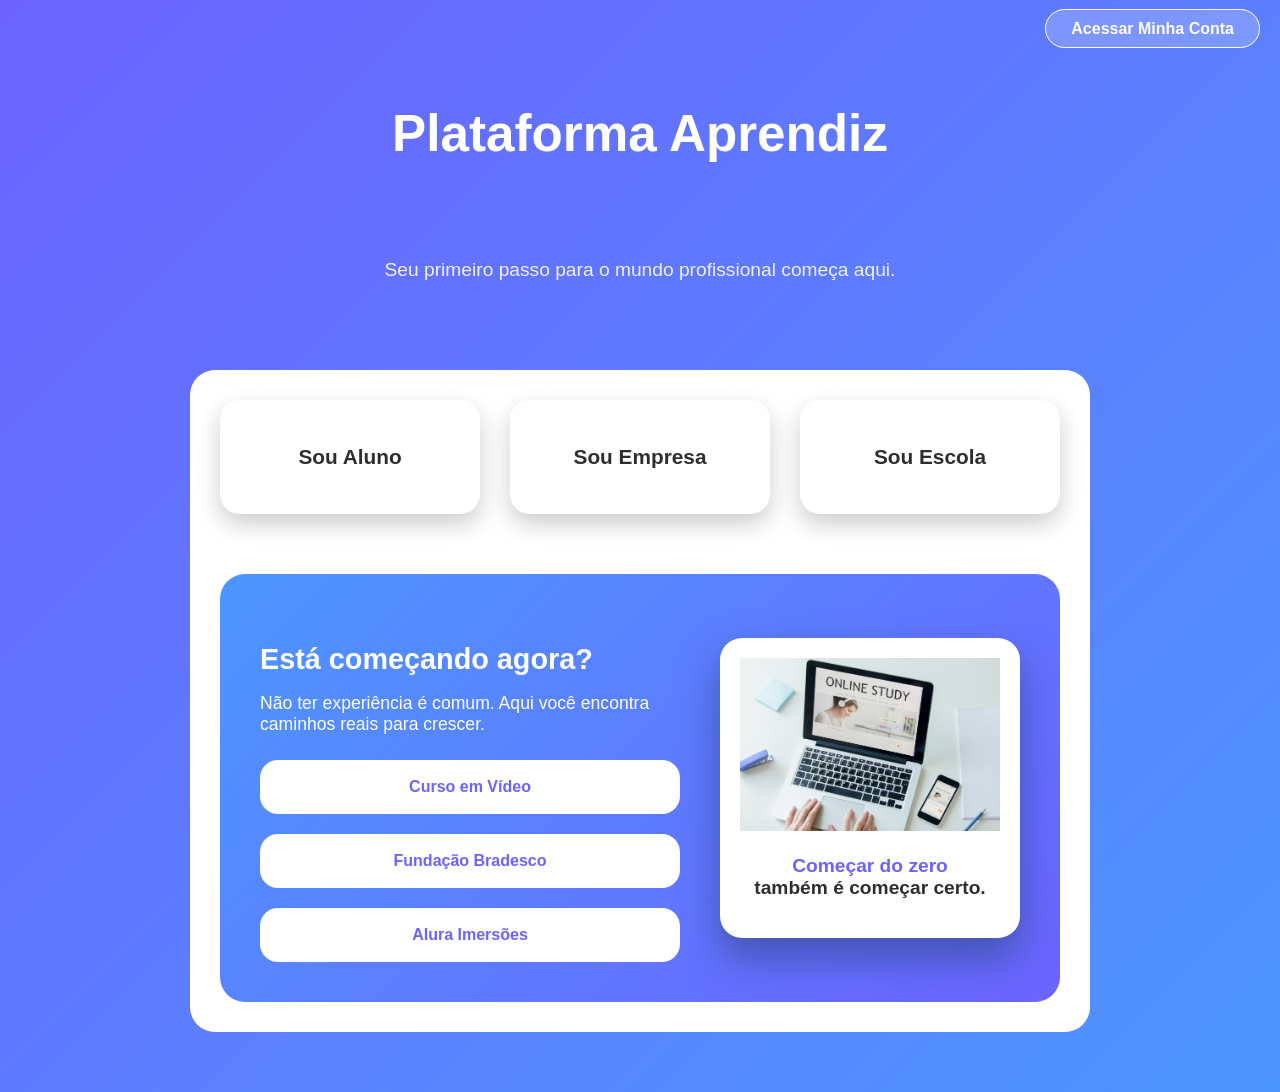
==== index.html @ 0a927eb1 "Primeiro commit: Estrutura completa" ====
<!DOCTYPE html>
<html lang="pt-BR">
<head>
  <meta charset="UTF-8">
  <title>Plataforma Aprendiz</title>
  <meta name="viewport" content="width=device-width, initial-scale=1.0">
  <link rel="stylesheet" href="css/style.css">
  <script src="js/validacao.js"></script>
</head>
<body>

<!-- HEADER COM TYPEWRITER -->
<header class="hero">
  <div class="top-bar">
    <a href="login.html" class="btn-login">Acessar Minha Conta</a>
  </div>

  <h1 id="typewriter"></h1>
  <p class="sub">Seu primeiro passo para o mundo profissional começa aqui.</p>
</header>

<main>

  <!-- CARDS PRINCIPAIS -->
  <section class="cards">
    <a href="aluno.html" class="card">Sou Aluno</a>
    <a href="empresa.html" class="card">Sou Empresa</a>
    <a href="escola.html" class="card">Sou Escola</a>
  </section>

  <!-- CURSOS + IMAGEM AO LADO -->
  <section class="apoio apoio-layout">

    <div class="apoio-texto">
      <h3>Está começando agora?</h3>
      <p>
        Não ter experiência é comum.  
        Aqui você encontra caminhos reais para crescer.
      </p>

      <div class="links-cursos">
        <a href="https://www.cursoemvideo.com/" target="_blank">Curso em Vídeo</a>
        <a href="https://www.ev.org.br/" target="_blank">Fundação Bradesco</a>
        <a href="https://www.alura.com.br/imersoes" target="_blank">Alura Imersões</a>
      </div>
    </div>

    <div class="apoio-imagem">
      <img src="img/curosonline.jpg" alt="Jovens aprendendo">
      <p class="frase">
        <span>Começar do zero</span><br>
        também é começar certo.
      </p>
    </div>

  </section>

</main>

<script src="js/seed.js"></script>
<script src="js/typewriter.js"></script>
</body>
</html>
---- css/style.css ----
:root {
  --roxo: #6c63ff;
  --azul: #4d96ff;
  --amarelo: #ffd93d;
  --verde: #6bcf63;
  --cinza: #f4f4f4;
  --escuro: #2e2e2e;
}

* {
  box-sizing: border-box;
}

body {
  margin: 0;
  font-family: "Segoe UI", Arial, sans-serif;
  background: linear-gradient(135deg, var(--roxo), var(--azul));
  min-height: 100vh;
}

/* HEADER */
.hero {
  text-align: center;
  padding: 70px 20px 50px;
  color: #fff;
}

.hero h1 {
  font-size: 3.2rem;
  font-weight: 900;
  min-height: 120px;
}

.hero .sub {
  font-size: 1.2rem;
  opacity: 0.9;
}

.top-bar {
    position: absolute;
    top: 20px;
    right: 20px;
}

.btn-login {
    background: rgba(255, 255, 255, 0.2);
    color: white;
    padding: 10px 25px;
    border-radius: 20px;
    text-decoration: none;
    font-weight: bold;
    border: 1px solid white;
    transition: 0.3s;
}

.btn-login:hover {
    background: white;
    color: var(--roxo);
}

/* CONTEÚDO */
main {
  max-width: 1200px;
  margin: auto;
  padding: 20px;
}

/* CARDS PRINCIPAIS */
.cards {
  display: grid;
  grid-template-columns: repeat(auto-fit, minmax(260px, 1fr));
  gap: 30px;
  margin-bottom: 60px;
}

.card {
  background: #fff;
  padding: 45px;
  text-align: center;
  font-size: 1.3rem;
  font-weight: bold;
  border-radius: 20px;
  text-decoration: none;
  color: var(--escuro);
  box-shadow: 0 10px 25px rgba(0,0,0,0.2);
  transition: 0.3s;
}

.card:hover {
  transform: translateY(-10px);
  background: linear-gradient(135deg, var(--amarelo), var(--verde));
}

/* APOIO */
.apoio {
  background: linear-gradient(135deg, var(--azul), var(--roxo));
  color: #fff;
  padding: 40px;
  border-radius: 25px;
}

/* LAYOUT APOIO */
.apoio-layout {
  display: grid;
  grid-template-columns: 1.4fr 1fr;
  gap: 40px;
  align-items: center;
}

/* TEXTO APOIO */
.apoio-texto h3 {
  font-size: 1.8rem;
  margin-bottom: 10px;
}

.apoio-texto p {
  font-size: 1.1rem;
  margin-bottom: 25px;
}

/* LINKS CURSOS */
.links-cursos {
  display: grid;
  grid-template-columns: repeat(auto-fit, minmax(220px, 1fr));
  gap: 20px;
}

.links-cursos a {
  background: #fff;
  color: var(--roxo);
  padding: 18px;
  border-radius: 18px;
  font-weight: bold;
  text-align: center;
  text-decoration: none;
}

/* IMAGEM + FRASE */
.apoio-imagem {
  background: #fff;
  border-radius: 22px;
  padding: 20px;
  color: var(--escuro);
  box-shadow: 0 20px 40px #4254b2;
  text-align: center;
  transition: transform 0.3s;
}

.apoio-imagem:hover {
  transform: translateY(-8px);
}

.apoio-imagem img {
  max-width: 100%;
  height: auto;
}

.apoio-imagem .frase {
  font-size: 1.2rem;
  font-weight: bold;
}

.apoio-imagem span {
  color: var(--roxo);
}

/* MOBILE */
@media (max-width: 768px) {
  .hero h1 {
    font-size: 2.4rem;
  }

  .apoio-layout {
    grid-template-columns: 1fr;
    gap: 24px;
  }

  .apoio-texto,.apoio-imagem {
    width: 100%;
    padding: 16px;
  }

  .links-cursos {
    display: flex;
    flex-wrap: wrap;      
    justify-content: center;
    gap: 14px;
    overflow: visible;    
  }

  .links-cursos a {
    min-width: unset;
    width: 100%;
    max-width: 320px;     
  }

  .top-bar {
    position: static;
    margin-bottom: 20px;
  }
}

/* NAV TOPO */
.top-nav{
  max-width: 900px;
  margin: 30px auto 10px;
  padding: 0 20px;
}

h2 {
  color: #2e2e2e;
  font-weight: bold;
  margin-bottom: 10px;
  text-align: center;
}

/* BOTÃO VOLTAR */
.btn-voltar {
  display: inline-block;
  background: linear-gradient(135deg, var(--amarelo), var(--verde));
  color: #2e2e2e;
  padding: 10px 22px;
  border-radius: 25px;
  font-weight: bold;
  text-decoration: none;
  box-shadow: 0 6px 15px rgba(0,0,0,0.25);
  transition: transform 0.2s, box-shadow 0.2s;
}

.btn-voltar:hover {
  transform: translateY(-2px);
  box-shadow: 0 10px 22px rgba(0,0,0,0.35);
}

@media (max-width: 600px) {
  .item-aluno {
    flex-direction: column;
    align-items: flex-start;
    gap: 4px;
  }
}

/* MAIN CENTRALIZADO */
main {
  max-width: 900px;
  margin: 20px auto 60px;
  padding: 30px;
  background: #fff;
  border-radius: 25px;
}

/* TÍTULO */
main h2 {
  text-align: center;
  margin-bottom: 10px;
}

/* TEXTO DE APOIO */
.mensagem {
  text-align: center;
  font-size: 1.1rem;
  margin-bottom: 30px;
}

/* FORMULÁRIO CENTRAL */
#formAluno {
  display: grid;
  gap: 16px;
  max-width: 500px;
  margin: 0 auto 40px;
}

/* INPUTS */
#formAluno input {
  padding: 14px;
  border-radius: 14px;
  border: 1px solid #ccc;
  font-size: 1rem;
}

/* BOTÃO CADASTRAR */
#formAluno button {
  margin-top: 10px;
  padding: 15px;
  border-radius: 18px;
  border: none;
  background: linear-gradient(135deg, var(--roxo), var(--azul));
  color: #fff;
  font-weight: bold;
  font-size: 1rem;
  cursor: pointer;
  transition: transform 0.2s;
}

#formAluno button:hover {
  transform: translateY(-3px);
}

/* TAGS DE CURSOS CENTRALIZADAS */
.cursos-tags {
  max-width: 500px;
  margin: 0 auto;
  text-align: center;
}

.tags {
  justify-content: center;
}
.tags a {
  margin: 6px;
}
.tags a {
  display: inline-block;
  background: linear-gradient(135deg, var(--amarelo), var(--verde));
  color: #2e2e2e;
  padding: 12px 20px;
  border-radius: 20px;
  font-weight: bold;
  text-decoration: none;
  box-shadow: 0 6px 15px rgba(0,0,0,0.25);
  transition: transform 0.2s, box-shadow 0.2s;
}
.tags a:hover {
  transform: translateY(-2px);
  box-shadow: 0 10px 22px rgba(0,0,0,0.35);
}

/* FILTRO E BOTÃO CENTRALIZADOS */
#filtroArea,
button {
  max-width: 500px;
  margin: 0 auto 20px;
  display: block;
}
.top-nav{
  display: flex;
  justify-content: space-between;
  align-items: center;
}

#listaAlunos {
  max-width: 900px;
  margin: 30px auto;
  background: #fff;
  border-radius: 20px;
  padding: 20px 24px;
  box-shadow: 0 10px 30px rgba(0,0,0,0.08);
}

#listaAlunos > div {
  padding: 14px 0;
}

#listaAlunos > div:not(:last-child) {
  background: linear-gradient(
    to bottom,
    transparent 0%,
    transparent 90%,
    #f2f2f2 100%
  );
}
/* Resumo do aluno na lista */
.aluno-resumo {
  padding: 14px 8px;
  cursor: pointer;
  display: flex;
  justify-content: space-between;
  transition: background 0.2s ease;
}

.aluno-resumo:hover {
  background: #f6f6f6;
}

.box {
  max-width: 900px;
  margin: 30px auto;
  background: #fff;
  padding: 24px;
  border-radius: 20px;
  box-shadow: 0 10px 30px rgba(0,0,0,0.08);
}

.box h3 {
  margin-top: 0;
}

/* Item da lista de alunos */
.item-aluno {
  display: flex;
  justify-content: space-between;
  align-items: center;

  padding: 16px;
  border-bottom: 1px solid #eee;
  cursor: pointer;

  transition: background 0.2s ease, transform 0.15s ease;
}

.item-aluno:hover {
  background-color: #f3f0ff;
  transform: translateX(4px);
}

.item-aluno strong {
  font-size: 1rem;
  color: #333;
}

.item-aluno span {
  font-size: 0.9rem;
  color: #666;
}

/* Estilização dos Sliders de Avaliação */
.perfil-pedagogico {
  margin-top: 25px;
  padding: 20px;
  background: #f9f9ff;
  border-radius: 15px;
  border: 1px dashed var(--roxo);
}

.notas-grid {
  display: grid;
  gap: 20px;
  margin: 20px 0;
}

.notas-grid label {
  display: flex;
  flex-direction: column;
  font-weight: bold;
  color: var(--escuro);
  font-size: 0.9rem;
}

/* Estilo da barra do slider */
input[type="range"] {
  -webkit-appearance: none;
  appearance: none;         
  width: 100%;
  height: 8px;
  background: #ddd;
  border-radius: 5px;
  margin-top: 10px;
  outline: none;
}

/* Estilo da "bolinha" no Chrome, Edge e Safari */
input[type="range"]::-webkit-slider-thumb {
  -webkit-appearance: none;
  appearance: none;
  width: 18px;
  height: 18px;
  background: var(--roxo);
  border-radius: 50%;
  cursor: pointer;
  transition: 0.2s;
  border: none;
}

/* Estilo da "bolinha" no Firefox */
input[type="range"]::-moz-range-thumb {
  width: 18px;
  height: 18px;
  background: var(--roxo);
  border-radius: 50%;
  cursor: pointer;
  transition: 0.2s;
  border: none;
}
/* Efeito hover na "bolinha" do slider */
input[type="range"]::-webkit-slider-thumb:hover {
  transform: scale(1.2);
  background: var(--azul);
}

/* Container do Gráfico de Radar */
.radar-container {
  width: 100%;
  max-width: 400px;
  margin: 20px auto;
  background: #fff;
  padding: 15px;
  border-radius: 20px;
}
/* Estilo padrão para inputs */
.input-padrao {
    width: 100%;
    padding: 12px;
    margin-bottom: 15px;
    border-radius: 10px;
    border: 1px solid #ccc;
    font-size: 1rem;
}
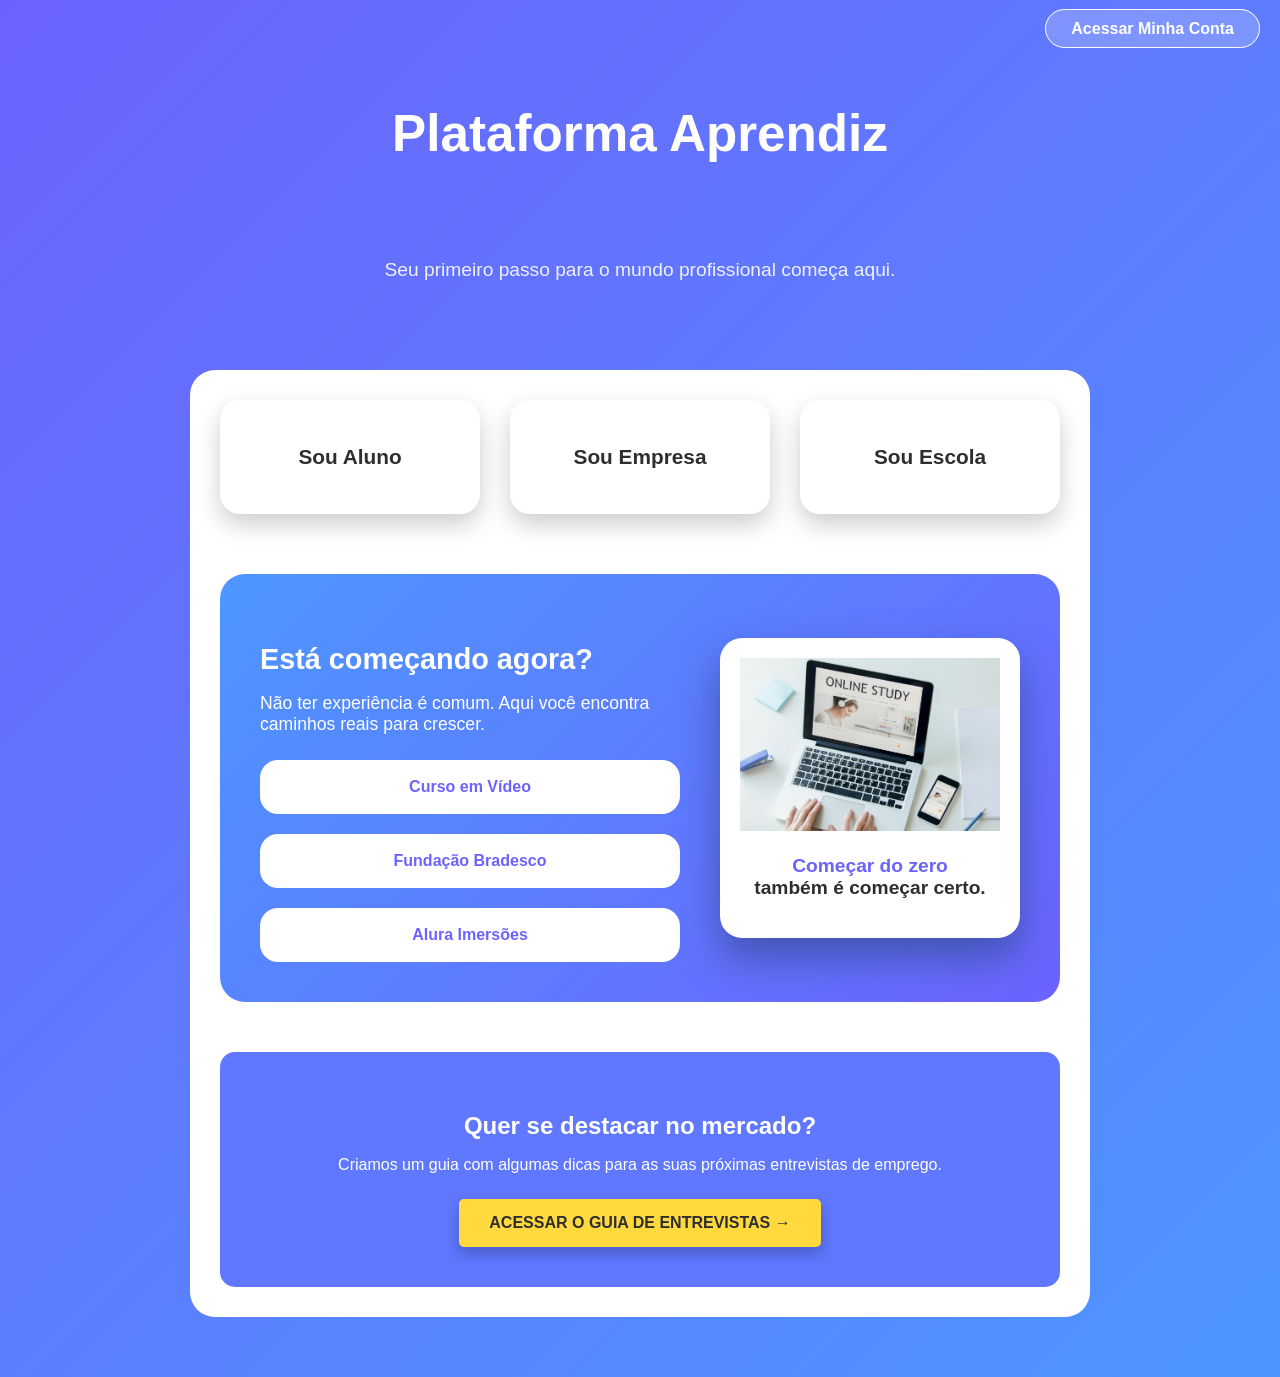
==== commit c6dbd89b: "Nova página e ajustes Correção de botões e nova página com dicas para entrevistas" ====
--- a/index.html
+++ b/index.html
@@ -55,6 +55,16 @@
 
   </section>
 
+  <section style="text-align: center; margin-top: 50px; padding: 40px; background: #5F78FF; color: white; border-radius: 15px;">
+      <h2 style="color: white; margin-bottom: 10px;">Quer se destacar no mercado?</h2>
+      
+      <p style="margin-bottom: 25px;">Criamos um guia com algumas dicas para as suas próximas entrevistas de emprego.</p>
+      
+      <a href="dicas.html" class="btn-voltar" style="background: var(--amarelo); color: var(--escuro); border: none; padding: 15px 30px; font-weight: bold; text-decoration: none; border-radius: 5px;">
+          ACESSAR O GUIA DE ENTREVISTAS →
+      </a>
+  </section>
+
 </main>
 
 <script src="js/seed.js"></script>
--- a/css/style.css
+++ b/css/style.css
@@ -198,13 +198,37 @@
     position: static;
     margin-bottom: 20px;
   }
+
+  .container {
+        padding: 15px; 
+    }
+
+    header h1 {
+        font-size: 1.8rem !important; 
+    }
+
+    .dica-item {
+        padding: 15px;
+        margin-bottom: 20px;
+    }
+
+    .btn-voltar {
+        width: 100%; 
+        text-align: center;
+        display: block;
+    }
+
+    .top-nav {
+        padding: 10px;
+    }
 }
 
 /* NAV TOPO */
-.top-nav{
-  max-width: 900px;
-  margin: 30px auto 10px;
-  padding: 0 20px;
+.top-nav {
+    display: flex;
+    justify-content: space-between; /* Isso joga um pra cada ponta */
+    align-items: center;
+    padding: 10px 20px;
 }
 
 h2 {
@@ -496,5 +520,12 @@
     font-size: 1rem;
 }
 
-
-
+.grafico-container {
+    background: rgba(255, 255, 255, 0.05); /* Um leve fundo claro para destacar no gradiente escuro */
+    padding: 15px;
+    border-radius: 15px;
+    margin-top: 10px;
+}
+
+
+
